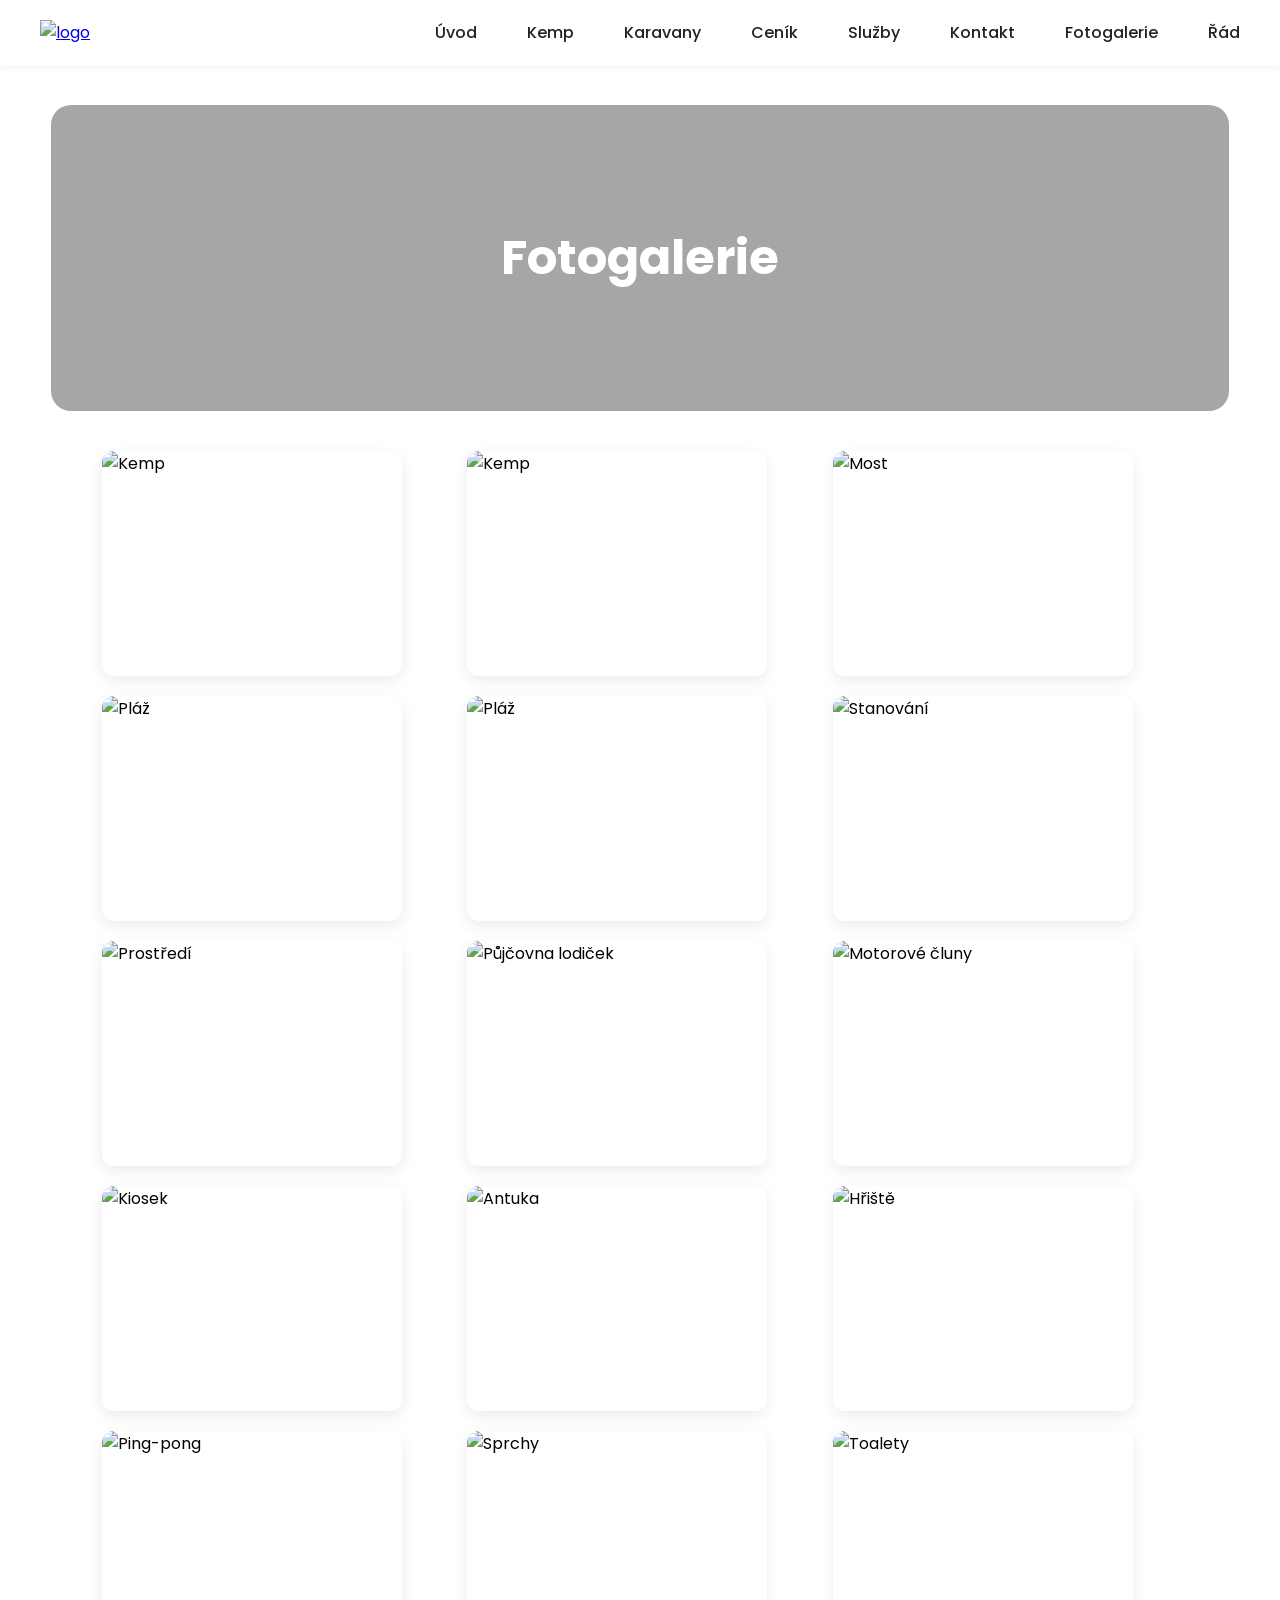
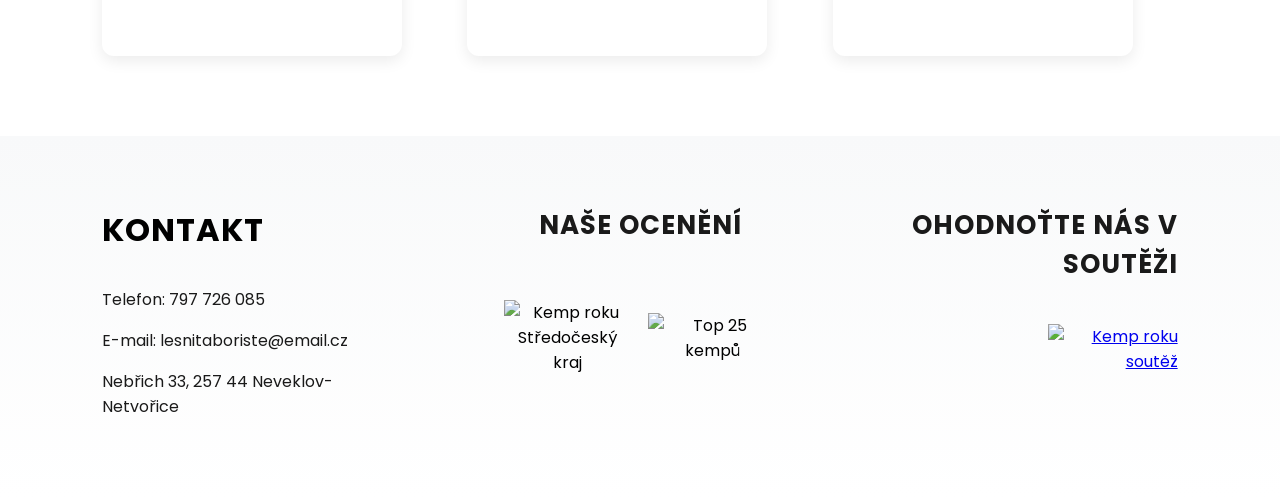
==== fotogalerie.html @ 0e8fe7a1 "add" ====
<!doctype html>
<html>
  <head>
    <meta charset="UTF-8" />
    <meta name="viewport" content="width=device-width, initial-scale=1.0" />
    <meta name="keywords" content="kemp, kempovani, slapy" />
    <meta
      name="description"
      content="Stanování a karavaning nebo ubytování v našich plně vybavených karavanech ve stinném a klidném lesním prostředí na břehu Slapské přehrady, pouhých 45 km od Prahy."
    />
    <title>Lesní tábořiště Nebřich</title>
    <link rel="stylesheet" href="style.css" />
    <link rel="icon" type="image/png" href="images/logo3.png" />
    <link
      href="https://fonts.googleapis.com/css2?family=Poppins:wght@400;500;600&display=swap"
      rel="stylesheet"
    />
    <link
      href="https://fonts.googleapis.com/css2?family=Montserrat:wght@400;600;700&display=swap"
      rel="stylesheet"
    />
  </head>
  <body>
    <header>
      <div class="navbar">
        <div class="logo">
          <a href="index.html"><img src="images/logo3.png" alt="logo" /></a>
        </div>
        <nav>
          <ul class="menu">
            <li><a href="index.html">Úvod</a></li>
            <li><a href="kempovani.html">Kemp</a></li>
            <li><a href="karavany.html">Karavany</a></li>
            <li><a href="cenik.html">Ceník</a></li>
            <li><a href="sluzby.html">Služby</a></li>
            <li><a href="konktakt.html">Kontakt</a></li>
            <li><a href="fotogalerie.html">Fotogalerie</a></li>
            <li><a href="rad.html">Řád</a></li>
          </ul>
        </nav>
      </div>
    </header>
    <main>
      <h1>Fotogalerie</h1>
      
      <section class="foto">
        <img src="fotogalerie/kemp1.jpg" alt="Kemp" loading="lazy">
        <img src="fotogalerie/kemp2.jpg" alt="Kemp" loading="lazy">
        <img src="fotogalerie/kemp3.jpg" alt="Most" loading="lazy">
        <img src="fotogalerie/kemp5.jpg" alt="Pláž" loading="lazy">
        <img src="fotogalerie/kemp6.jpg" alt="Pláž" loading="lazy">
        <img src="fotogalerie/kemp7.jpg" alt="Stanování" loading="lazy">
        <img src="fotogalerie/kemp8.jpg" alt="Prostředí" loading="lazy">
        <img src="fotogalerie/kemp4.jpg" alt="Půjčovna lodiček" loading="lazy">
        <img src="fotogalerie/kemp15.JPG" alt="Motorové čluny" loading="lazy">
        <img src="fotogalerie/kemp9.jpg" alt="Kiosek" loading="lazy">
        <img src="fotogalerie/kemp10.jpg" alt="Antuka" loading="lazy">
        <img src="fotogalerie/kemp13.jpg" alt="Hřiště" loading="lazy">
        <img src="fotogalerie/kemp14.jpg" alt="Ping-pong" loading="lazy">
        <img src="fotogalerie/kemp11.jpg" alt="Sprchy" loading="lazy">
        <img src="fotogalerie/kemp12.jpg" alt="Toalety" loading="lazy">
      </section>  

      <section class="oceneni">
        <div class="kontakt">
          <h2>Kontakt</h2>
          <p><a href="tel:797726085">Telefon: 797 726 085</a></p>
          <p>
            <a href="mailto:lesnitaboriste@email.cz"
              >E-mail: lesnitaboriste@email.cz</a
            >
          </p>
          <p><a href="https://www.google.com/maps/place/Lesn%C3%AD+t%C3%A1bo%C5%99i%C5%A1t%C4%9B+Neb%C5%99ich/@49.7700005,14.4098944,17z/data=!3m1!4b1!4m6!3m5!1s0x470b7802d6de301b:0x1d00af105e444360!8m2!3d49.7699971!4d14.4124693!16s%2Fg%2F1tl1m4s_?entry=ttu&g_ep=EgoyMDI2MDIyNS4wIKXMDSoASAFQAw%3D%3D" target="_blank" rel="noopener noreferrer">Nebřich 33, 257 44 Neveklov-Netvořice</a></p>
        </div>
        <div class="oceneni-center">
          <h2>Naše ocenění</h2>
          <img
            src="images/Kemp-roku_Badge_Stredocesky_2.png"
            alt="Kemp roku Středočeský kraj"
          />
          <img src="images/Kemp-roku_Badge_Top25.png" alt="Top 25 kempů" />
        </div>
        <div class="oceneni-right">
          <h2>Ohodnoťte nás v soutěži</h2>
          <a href="https://www.dokempu.cz/lesni-taboriste-nebrich--kemp-643" target="_blank">
            <img src="images/kemprokusoutez.png" alt="Kemp roku soutěž" />
          </a>
        </div>
      </section>

      <div id="lightbox" class="lightbox-modal">
        <span class="lb-close">&times;</span>
        <span class="lb-prev">&#10094;</span>
        <span class="lb-next">&#10095;</span>
        <img id="lightbox-img" src="" alt="Zvětšená fotka">
      </div>
</main>

<script>
    const images = document.querySelectorAll('.foto img');
    const lightbox = document.getElementById('lightbox');
    const lightboxImg = document.getElementById('lightbox-img');
    let currentIndex = 0;

    function openLightbox(index) {
        currentIndex = index;
        lightboxImg.src = images[currentIndex].src;
        lightbox.classList.add('active');
    }

    function closeLightbox() {
        lightbox.classList.remove('active');
        // Profi trik: po zavření vymažeme fotku z paměti, ať se web neseká
        setTimeout(() => { lightboxImg.src = ''; }, 300); 
    }

    function changeImage(direction, e) {
        if (e) e.stopPropagation();
        currentIndex = (currentIndex + direction + images.length) % images.length;
        lightboxImg.src = images[currentIndex].src;
    }

    images.forEach((img, index) => {
        img.addEventListener('click', () => openLightbox(index));
    });

    document.querySelector('.lb-close').addEventListener('click', closeLightbox);
    document.querySelector('.lb-prev').addEventListener('click', (e) => changeImage(-1, e));
    document.querySelector('.lb-next').addEventListener('click', (e) => changeImage(1, e));

    lightbox.addEventListener('click', (e) => {
        if (e.target === lightbox) closeLightbox();
    });

    document.addEventListener('keydown', (e) => {
        if (!lightbox.classList.contains('active')) return;
        if (e.key === 'ArrowRight') changeImage(1);
        if (e.key === 'ArrowLeft') changeImage(-1);
        if (e.key === 'Escape') closeLightbox();
    });
</script>

    </main>

  </body>
</html>
---- style.css ----
/* =====================================
   STYLE HEADER
===================================== */

* {
  margin: 0;
  padding: 0;
  box-sizing: border-box;
}

/* CELÝ HEADER */
header {
  background: white;
  padding: 20px 0;
  box-shadow: 0 2px 10px rgba(0,0,0,0.05);
  font-family: 'Poppins', sans-serif;
}

/* NAVBAR */
.navbar {
  max-width: 1200px;
  margin: 0 auto;   /* vystředění celé lišty */
  display: flex;
  align-items: center;
  justify-content: space-between;
}

/* LOGO */
.logo img {
  height: 80px;  /* zvětšeno */
}

/* MENU */
.menu {
  display: flex;
  list-style: none;
  gap: 50px;  /* větší mezery */
}

/* ODKAZY */
.menu li a {
  text-decoration: none;
  color: #222;
  font-weight: 500;
  position: relative;
  transition: color 0.3s ease;
}

/* ZELENÁ BARVA PŘI HOVER */
.menu li a:hover {
  color: #2e7d32;
}

/* ANIMOVANÁ ČÁRA */
.menu li a::after {
  content: "";
  position: absolute;
  left: 0;
  bottom: -6px;
  width: 0%;
  height: 3px;
  background-color: #2e7d32;
  transition: width 0.4s ease;
}

/* HOVER EFEKT ČÁRY */
.menu li a:hover::after {
  width: 100%;
}

/* 1. HLAVNÍ NADPIS (Banner)*/
main h1 {
  height: 34vh;
  min-height: 250px;
  margin: 40px 4% 40px 4%; 
  background: url("images/Solid_green.svg.png") center/cover no-repeat;
  display: flex;
  align-items: center;
  justify-content: center;
  position: relative;
  border-radius: 20px;
  color: white;
  font-size: 48px;
  font-weight: 700;
  z-index: 1;
}

main h1::after {
  content: "";
  position: absolute;
  inset: 0;
  background: rgba(0,0,0,0.35);
  border-radius: 20px;
  z-index: -1;
}





/* =====================================
      STYLE OCENENENI
===================================== */

.oceneni {
  display: flex;
  justify-content: space-between;
  align-items: flex-start;
  gap: 80px;

  background: linear-gradient(to bottom, #f8f9fa, #ffffff);
  padding: 70px 8%;
  margin-top: 70px;
}

/* Všechny 3 bloky */
.kontakt,
.oceneni-center,
.oceneni-right {
  flex: 1;
}

/* Zarovnání */
.kontakt {
  text-align: left;
}

.oceneni-center {
  text-align: center;
}

.oceneni-right {
  text-align: right;
}

/* Nadpisy */
.oceneni h2 {
  font-size: 26px;
  font-weight: 700;
  letter-spacing: 1px;
  margin-bottom: 40px;
  color: #1a1a1a;
  text-transform: uppercase;
}

/* ===== KONTAKT ===== */

.kontakt p {
  margin-bottom: 15px;
  font-size: 16px;
}

.kontakt a {
  text-decoration: none;
  color: #1a1a1a;
  position: relative;
  transition: color 0.3s ease;
}

/* Hover animace jako menu */
.kontakt a::after {
  content: "";
  position: absolute;
  left: 0;
  bottom: -4px;
  width: 0;
  height: 2px;
  background: #2e7d32;
  transition: width 0.3s ease;
}

.kontakt a:hover {
  color: #2e7d32;
}

.kontakt a:hover::after {
  width: 100%;
}

/* ===== OCENĚNÍ ===== */

.oceneni-center img {
  max-width: 160px;  /* Na velkém monitoru budou mít max 160px */
  width: 42%;        /* MAGIE: Na notebooku se zmenší tak, aby zabraly necelou půlku sloupce */
  margin: 15px 2%;   /* Okraje se taky inteligentně přizpůsobí */
  transition: all 0.35s ease;
  filter: grayscale(20%);
  display: inline-block; /* Pojistka, aby stály vedle sebe */
  vertical-align: middle;
}

.oceneni-center img:hover {
  transform: translateY(-8px) scale(1.08);
  filter: grayscale(0%);
}

/* ===== SOUTĚŽ ===== */

.oceneni-right img {
  max-width: 130px;  /* Na velkém monitoru to nepustí obrázek přes 150px */
  width: 100%;       /* MAGIE: Na notebooku/mobilu se plynule zmenší podle šířky sloupce */
  height: auto;      /* Aby se obrázek nedeformoval a zůstal hezky proporční */
  transition: all 0.3s ease;
}

.oceneni-right img:hover {
  transform: translateY(-6px) scale(1.05);
}

/* ===== RESPONSIVE ===== */

@media (max-width: 1000px) {
  .oceneni {
    flex-direction: column;
    text-align: center;
  }

  .kontakt,
  .oceneni-center,
  .oceneni-right {
    text-align: center;
  }
}




/* =====================================
   STYLE HOMEPAGE
===================================== */

body {
  font-family: 'Poppins', sans-serif;
}
/* =====================================
   GRID jen pro horní část
===================================== */

.homepage .homepage-top {
  display: grid;
  grid-template-columns: 2fr 1fr;
  gap: 80px;
  padding: 0 8% 80px 8%;
  align-items: start;
}

/* =====================================
   HERO
===================================== */

.homepage .hero {
  grid-column: 1 / -1;
  height: 34vh;
  min-height: 250px;
  margin-top: 20px; /* jen malé odsazení */
  background: url("images/Solid_green.svg.png") center/cover no-repeat;
  display: flex;
  align-items: center;
  justify-content: center;
  position: relative;
  border-radius: 20px;
}

.homepage .hero::after {
  content: "";
  position: absolute;
  inset: 0;
  background: rgba(0,0,0,0.35);
  border-radius: 20px;
}

.homepage .hero h1 {
  position: relative;
  color: white;
  font-size: 48px;
  font-weight: 700;
  z-index: 1;
}

/* =====================================
   ZÁKLADNÍ INFORMACE
===================================== */
.homepage .zakladniinformace,
.homepage .aktuality {
  margin-top: -60px;
}

.homepage .zakladniinformace {
  padding-top: 60px;
  font-size: 17px;
  line-height: 1.85;
  color: black;
}

.homepage .zakladniinformace h2 {
  font-size: 34px;
  margin-bottom: 30px;
}

/* Obrázek hned k prvnímu odstavci */

.homepage .zakladniinformace img {
  width: 48%;
  float: right;
  margin: 0 0 25px 35px;
  border-radius: 18px;
  box-shadow: 0 20px 45px rgba(0,0,0,0.08);
  transition: transform 0.4s ease, box-shadow 0.4s ease;
}

/* Hover efekt jako u ocenění */

.homepage .zakladniinformace img:hover {
  transform: scale(1.05);
  box-shadow: 0 30px 60px rgba(0,0,0,0.15);
}

/* video*/
.video {
    margin: -20px auto 60px auto; /* Vycentrování celého bloku */
    display: flex;
    justify-content: center;
    align-items: center;
}

.video iframe {
    /* STYL PODLE AKTUALIT */
    background-color: white;      /* Bílé pozadí pod videem */
    padding: 15px;                /* Mezera pro ten bílý "rámeček" */
    border-radius: 22px;          /* Stejné zaoblení jako u obsazenosti */
    box-shadow: 0 15px 45px rgba(0,0,0,0.1); /* Ten hezký stín z aktualit */
    
    /* Zelená čára nahoře */
    border-top: 5px solid #2d5a27; 
    
    /* Zajištění, že se nerozbije šířka z HTML */
    max-width: 100%; 
    height: 420px; /* Výška pro 16:9 poměr při šířce 100% */
}



/* =====================================
   AKTUALITY
===================================== */

.homepage .aktuality {
  margin-top: 60px;
  background: white;
  padding: 45px;
  border-radius: 22px;
  box-shadow: 0 25px 60px rgba(0,0,0,0.06);
  border-top: 5px solid #2e7d32;
  height: fit-content;
}

.homepage .aktuality h2 {
  font-size: 24px;
  margin-bottom: 30px;
}

.homepage .rok {
  margin-bottom: 28px;
}

.homepage .rok h3 {
  font-size: 18px;
  margin-bottom: 12px;
  color: black;
}

.homepage .rok ul {
  padding-left: 20px;
}

.homepage .rok li {
  margin-bottom: 10px;
  line-height: 1.6;
  color: black;
}

/* =====================================
   RESPONSIVE
===================================== */

@media (max-width: 1100px) {

  .homepage .homepage-top {
    grid-template-columns: 1fr;
  }

  .homepage .zakladniinformace img {
    float: none;
    width: 100%;
    margin: 30px 0;
  }

}



/* =====================================
   KEMPOVÁNÍ
==================================== */
/* 3. OBSAH POD BANNEREM - PŮVODNÍ, NEDOTKNUTO */
.kemp-page .kemp {
  padding: 10px 8% 0 8%; 
  margin-bottom: 80px;
}

.kemp-page .kemp h2 {
  font-size: 34px;
  margin-bottom: 25px;
  font-weight: 700;
}

.kemp-page .kemp img {
  width: 45%; 
  float: right;
  margin: 10px 0 25px 40px;
  border-radius: 18px;
  box-shadow: 0 15px 35px rgba(0,0,0,0.08);
  transition: transform 0.4s ease;
}

.kemp-page .kemp img:hover {
  transform: scale(1.03);
}

/* 4. OBSAZENOST - Rámeček (ten, co se povedl) */
.kemp-page .obsazenost {
  margin: 40px 8% 80px 8%;
  background: white;
  padding: 45px;
  border-radius: 22px;
  box-shadow: 0 25px 60px rgba(0,0,0,0.06);
  border-top: 5px solid #2e7d32;
}

.kemp-page .obsazenost h2 {
  font-size: 26px;
  margin-bottom: 20px;
  font-weight: 700;
}

/* =====================================
   SEKCE PLÁNEK KEMPU
===================================== */

/* Hlavní sekce */
.planek-sekce {
    padding-top: 0px; 
    padding-bottom: 10px;
    width: 100%;
    display: flex;
    flex-direction: column;
    align-items: center; 
}

/* Nadpis H3 - Těsně u textu */
.planek-sekce h3 {
    text-align: center;
    font-size: 32px;
    font-weight: 700;
    margin-top: 0;       
    margin-bottom: 30px;  
    color: #1a1a1a;
}

/* Kontejner pro mapy */
.planek-container {
    max-width: 1400px;
    margin: 0 auto;
    display: flex;
    justify-content: space-between; /* Automaticky udělá bezpečnou mezeru uprostřed */
    width: 100%;
    padding: 0 8%;
    box-sizing: border-box; /* Zabrání přetékání mimo obrazovku */
}

/* SAMOTNÁ FOTKA MAPY */
.planek-container img {
    width: 100%;
    max-width: 48%; /* TVŮJ NÁPAD S PROCENTY: Přesně tohle zabrání scrollování! */
    height: auto;
    object-fit: contain; /* Obrázek se nedeformuje */
    border-radius: 25px;
    box-shadow: 0 15px 45px rgba(0,0,0,0.12);
    transition: transform 0.3s ease;
    cursor: pointer;
}

/* Efekt při najetí myší na mapu */
.planek-container img:hover {
    transform: scale(1.02); /* Méně agresivní zvětšení */
}
/* =====================================
   RESPONSIVE 
===================================== */
@media (max-width: 1100px)  {
  .kemp-page .hero {
    margin: 20px 20px 0 20px;
  }

  .kemp-page .kemp img {
    float: none;
    width: 100%;
    margin: 30px 0;
  }

  .kemp-page .obsazenost {
    padding: 30px 20px;
    margin: 20px 5% 50px 5%;
  }

  .kemp-page .planek-container {
    flex-direction: column;
    align-items: center;
    gap: 30px; 
  }

.kemp-page .planek-container img {
    width: 90%; 
    max-width: 100%;
    height: auto; 
  }
}

/* =====================================
   CENÍK
===================================== */

.cenik {
    /* Původně tam bylo 80px na konci, teď tam dáme 0 */
    padding: 10px 8% 0 8%; 
    box-sizing: border-box;
}

/* Sjednocený hlavní nadpis sekce */
.cenik h2 {
    font-size: 34px;
    font-weight: 700;
    color: #000;
    margin-bottom: 25px; /* Smazáno margin-top: 0; */
}

/* Podnadpisy pro jednotlivé tabulky (pokud je máš) */
.cenik h3 {
    font-size: 26px;
    color: #000;
    margin-top: 50px;
    margin-bottom: 20px;
}

/* --- TABULKY --- */
.cenik table {
    width: 94%; /* TABULKA O MALINKO UŽŠÍ */
    margin: 20px auto 50px auto; /* auto ji krásně vycentruje doprostřed */
    border-collapse: collapse;
    font-family: 'Poppins', sans-serif; /* Sjednocený font */
    background-color: white;
    
    /* Moderní zakulacené rohy a jemný stín (jako u fotek) */
    border-radius: 12px; 
    overflow: hidden; 
    box-shadow: 0 10px 30px rgba(0,0,0,0.04);
}

/* Hlavička tabulky (Zelená) */
.cenik th {
    background-color: #2d5a27;
    color: white;
    text-align: left;
    padding: 15px 20px; /* Trošku víc vzduchu do buněk */
    font-size: 17px;
}

/* Řádky */
.cenik td {
    padding: 12px 20px;
    border-bottom: 1px solid #eee; /* Jemnější linka */
    color: #222;
    font-size: 16px;
}

/* Zebra efekt (každý sudý řádek je lehce šedý) */
.cenik tr:nth-child(even) {
    background-color: #fbfbfb;
}

/* PROFI EFEKT: Při najetí myší na řádek se lehounce podbarví do zelena */
.cenik tr:hover {
    background-color: #f1f8f1;
}

/* --- ODRÁŽKY POD TABULKOU --- */
.cenik ul {
    margin-bottom: 0; /* Smazali jsme zbytečných 40px pod seznamem */
    padding-left: 20px;
    list-style-position: outside; 
}

.cenik li {
    font-size: 16px;
    line-height: 1.6;
    color: #000;
    margin-bottom: 10px;
}

/* Černé puntíky */
.cenik li::marker {
    color: black;
    font-weight: bold;
}

/* =====================================
   RESPONZIVITA PRO MOBILY (CENÍK)
===================================== */
@media (max-width: 900px) {
    .cenik table {
        width: 100%; /* Na mobilu se tabulka roztáhne, ať není text zmačkaný */
        
        /* Záchrana proti scrollování stránky do stran! */
        display: block; 
        overflow-x: auto; /* Pokud se tabulka na malý mobil nevejde, bude se dát posouvat prstem doleva/doprava */
        white-space: nowrap; /* Text se v buňkách nerozbije do ošklivých nudlí */
    }
}


/* =====================================
  KONTAKT
===================================== */
/* Karta formuláře */
/* Karta formuláře - PŘÍSNÁ DIETA */
.form-karta {
    background: #ffffff;
    padding: 20px; 
    border-radius: 18px; 
    box-shadow: 0 10px 30px rgba(0,0,0,0.07);
    border-top: 5px solid #2d5a27;
    width: 100%;
    max-width: 420px; 
    box-sizing: border-box; 
    
    /* OPRAVA: Tímhle ho přirazíme zpátky doleva, aby lícoval s textem */
    margin: 0; 
}
.form-karta h3 {
    margin-top: 0;
    margin-bottom: 15px; 
    font-size: 20px;     
    color: #000;
    text-align: left;
}

/* Jednotlivá pole */
.pole {
    margin-bottom: 15px; 
    text-align: left;
}

.pole label {
    display: block;
    font-weight: bold;
    margin-bottom: 5px;
    font-size: 13px;     
}

.pole input, 
.pole textarea {
    width: 100%;
    max-width: 100%; 
    padding: 8px 10px; /* Zmenšené vnitřní mezery políček */
    border: 1px solid #ddd;
    border-radius: 8px;  
    font-size: 14px;     
    font-family: sans-serif;
    box-sizing: border-box; 
    transition: border-color 0.3s;
}

.pole input:focus, 
.pole textarea:focus {
    outline: none;
    border-color: #2d5a27;
}

/* Tlačítko (vyčištěno, ponechána jen jedna verze) */
.odeslat-tlacitko {
    background-color: #2d5a27;
    color: white;
    padding: 12px 25px;  
    border: none;
    border-radius: 10px; 
    font-size: 15px;     
    font-weight: bold;
    cursor: pointer;
    transition: all 0.3s ease;
    width: 100%;
    box-sizing: border-box;
}

.odeslat-tlacitko:hover {
    background-color: #1e3d1a;
    transform: translateY(-2px);
    box-shadow: 0 5px 15px rgba(0,0,0,0.1);
}
/* Responzivita - ZVĚTŠENO NA 1150px, aby to na noteboocích neblblo */
@media (max-width: 1150px) {
    .konatktni-udaje,
    .poloha,
    .kontakt-form-sekce {
        float: none;
        width: 100%; /* Roztáhne se na celou šířku */
        max-width: 700px; /* Aby formulář pod mapou nebyl přes celou obrazovku */
        margin: 0 auto 40px auto; /* Vystředí všechno pěkně doprostřed */
    }
}

.oceneni {
    clear: both; 
}

/* 1. LEVÁ STRANA: KONTAKTY */
.konatktni-udaje {
    float: left;
    width: 34%;           
    margin-left: 8%;
    box-sizing: border-box;
    margin-top: 40px;
}

/* 2. PRAVÁ STRANA: MAPA A CESTA */
.poloha {
    float: right;
    width: 50%;           
    margin-right: 8%;
    box-sizing: border-box;
    margin-top: 40px;
}

/* 3. LEVÁ STRANA: FORMULÁŘ */
.kontakt-form-sekce {
    float: left;
    clear: left;
    width: 34%;           
    margin-left: 8%;
    margin-top: 40px;
    margin-bottom: 60px;
    box-sizing: border-box;
}

/* Style textů a nadpisů*/
.kontakt h2,
.kontakt h3,
.kontakt p,
.kontakt p strong,
.cesta h3,
.cesta p {
    color: #000000;
}

.kontakt h2 {
    font-size: 32px;
    margin-top: 0;
    margin-bottom: 25px;
}

.kontakt h3 {
    font-size: 20px;
    margin: 25px 0 10px 0;
}

/* Hover efekt*/
.kontakt p {
    margin: 0;
    padding: 8px 0;
    font-size: 16px;
    border-left: 0px solid #2d5a27;
    transition: all 0.3s ease;
}

.kontakt p:hover {
    border-left: 4px solid #2d5a27;
    padding-left: 12px;
}

/* MAPA*/
.mapa iframe {
    width: 100%;          
    height: 450px;        
    border-radius: 20px;
    box-shadow: 0 15px 35px rgba(0,0,0,0.08);
    border-top: 5px solid #2d5a27;
    margin-bottom: 60px;
    display: block;
}

.cesta h3 {
    font-size: 24px;
    margin-bottom: 15px;
}

.cesta p {
    line-height: 1.6;
    margin-bottom: 15px;
}

/* ZMĚNĚNO Z 900px na 1100px */
@media (max-width: 1100px) {
    .konatktni-udaje,
    .poloha,
    .kontakt-form-sekce {
        float: none;
        width: auto;
        margin-left: 8%;
        margin-right: 8%;
    }
}

/* =====================================
  SLUŽBY
===================================== */
/* ========================================================
   STRÁNKA SLUŽBY - MENŠÍ OBRÁZKY A CIK-CAK DESIGN
   ======================================================== */

/* Přitáhneme H1 blíž k obsahu */
main:has(.sluzby) > h1 {
    margin-bottom: 10px;
}

/* Ochrana tvé hotové sekce Ocenění dole */
.oceneni {
    clear: both;
}

/* Hlavní mřížka pro služby */
.sluzby {
    display: grid;
    grid-template-columns: 1fr 1fr; 
    grid-template-rows: auto auto max-content max-content max-content auto auto;
    padding: 0 8%;
    column-gap: 60px; 
    margin-top: 50px;
    margin-bottom: 100px;
}

/* Všechny texty čistě černé */
.sluzby h2, .sluzby p {
    color: #000000;
}

.sluzby h2 {
    font-size: 34px; 
    margin-top: 0;
    margin-bottom: 20px;
}

.sluzby p {
    font-size: 16px;
    line-height: 1.7; 
    margin-top: 0;
    margin-bottom: 15px;
}

/* ========================================================
   POZICOVÁNÍ - STŘÍDÁNÍ STRAN (CIK-CAK)
   ======================================================== */

/* 1. Recepce */
.recepce { grid-column: 1; grid-row: 1; align-self: center; margin-bottom: 80px; }
.recepce-image { grid-column: 2; grid-row: 1; align-self: center; margin-bottom: 80px; }

/* 2. Kiosek */
.kiosek-image { grid-column: 1; grid-row: 2; align-self: center; margin-bottom: 80px; }
.kiosek { grid-column: 2; grid-row: 2; align-self: center; margin-bottom: 80px; }

/* 3. Půjčovna lodiček */
.sluzby > h2 { grid-column: 1; grid-row: 3; margin-bottom: 15px; }
.sluzby > p:nth-of-type(1) { grid-column: 1; grid-row: 4; }
.sluzby > p:nth-of-type(2) { grid-column: 1; grid-row: 5; }
.sluzby > p:nth-of-type(3) { grid-column: 1; grid-row: 6; margin-bottom: 80px; }

.pujcovna-image {
    grid-column: 2;
    grid-row: 3 / 7; 
    align-self: center;
    margin-bottom: 80px;
}

/* 4. Obchod */
.obchod-image { grid-column: 1; grid-row: 7; align-self: center; }
.obchod { grid-column: 2; grid-row: 7; align-self: center; }

/* Schování prázdného divu v HTML */
.pujcovna { display: none; }

/* ========================================================
   ZMENŠENÉ OBRÁZKY S EFEKTEM (Jako u Ocenění)
   ======================================================== */
.sluzby img {
    width: 80%; /* OBRÁZKY JSOU TEĎ MENŠÍ (Zabírají 80 % sloupce) */
    margin: 0 auto; /* Vycentruje zmenšený obrázek v jeho sloupci */
    border-radius: 20px; 
    box-shadow: 0 15px 35px rgba(0,0,0,0.08); 
    transition: transform 0.3s ease, box-shadow 0.3s ease; /* Příprava pro plynulý efekt */
    display: block;
}

/* Klasické zvětšení při najetí myší */
.sluzby img:hover {
    transform: scale(1.05); /* Obrázek se hezky nafoukne */
    box-shadow: 0 20px 45px rgba(0,0,0,0.12); /* Stín se mírně zvětší */
}

/* ========================================================
   RESPONZIVITA (MOBILY)
   ======================================================== */
@media (max-width: 900px) {
    .sluzby {
        grid-template-columns: 1fr;
        gap: 0;
    }
    .sluzby img {
        width: 100%; 
    }
    
    .recepce { grid-column: 1; grid-row: 1; margin-bottom: 20px; }
    .recepce-image { grid-column: 1; grid-row: 2; margin-bottom: 60px; }
    
    .kiosek { grid-column: 1; grid-row: 3; margin-bottom: 20px; }
    .kiosek-image { grid-column: 1; grid-row: 4; margin-bottom: 60px; }
    
    .sluzby > h2 { grid-column: 1; grid-row: 5; margin-bottom: 10px; }
    .sluzby > p:nth-of-type(1) { grid-column: 1; grid-row: 6; margin-bottom: 15px; }
    .sluzby > p:nth-of-type(2) { grid-column: 1; grid-row: 7; margin-bottom: 15px; }
    .sluzby > p:nth-of-type(3) { grid-column: 1; grid-row: 8; margin-bottom: 20px; }
    .pujcovna-image { grid-column: 1; grid-row: 9; margin-bottom: 60px; }
    
    .obchod { grid-column: 1; grid-row: 10; margin-bottom: 20px; }
    .obchod-image { grid-column: 1; grid-row: 11; margin-bottom: 0; }
}

/* =====================================
   STRÁNKA KARAVANY
===================================== */

/* --- 1. ÚVOD: UBYTOVÁNÍ V KARAVANECH --- */

.karavany {
    display: grid;
    grid-template-columns: 1fr 1fr;
    padding: 10px 8% 0 8%; /* MEZERA OPRAVENA: Stejná jako u kempování */
    column-gap: 60px;
    margin-bottom: 80px;
    align-items: start;
    box-sizing: border-box; 
}

/* Jednotný nadpis jako všude jinde */
.karavany h2 {
    grid-column: 1 / -1; 
    font-size: 34px;
    font-weight: 700;
    color: #000;
    margin-bottom: 25px; /* Tady jsem smazal ten margin-top: 0; */
}

.karavaning p {
    font-size: 16px;
    line-height: 1.7;
    color: #000;
    margin-top: 0;
    margin-bottom: 15px;
}

.karavaning-image img {
    width: 85%; /* ZMENŠENÝ OBRÁZEK podle přání */
    margin-left: auto; /* Přilepí zmenšený obrázek hezky doprava */
    display: block;
    height: auto;
    border-radius: 18px;
    box-shadow: 0 15px 35px rgba(0,0,0,0.08);
    transition: transform 0.3s ease;
}

.karavaning-image img:hover {
    transform: scale(1.02);
}

/* --- 2. FOTOGALERIE KARAVANŮ --- */
.fotogalerie {
    padding: 0 8%;
    margin-bottom: 80px;
}

.fotogalerie h3 {
    font-size: 32px;
    color: #000;
    margin-top: 0;
    margin-bottom: 30px;
    font-weight: 700;
    text-align: center; /* NADPIS VYCENTROVÁN */
}

.fotogalerie-grid {
    display: grid;
    grid-template-columns: repeat(3, 1fr); 
    gap: 20px; 
    max-width: 1000px; 
    margin: 0 auto; 
}

.fotogalerie-grid img {
    width: 100%;
    aspect-ratio: 4 / 3; 
    object-fit: cover;
    border-radius: 12px;
    box-shadow: 0 8px 20px rgba(0,0,0,0.05);
    transition: transform 0.3s ease, box-shadow 0.3s ease;
    cursor: pointer;
}

.fotogalerie-grid img:hover {
    transform: translateY(-5px); 
    box-shadow: 0 12px 30px rgba(0,0,0,0.12);
}

/* --- 3. CENY (Čistý text bez boxu a zelené barvy) --- */
.ceny-karavanu {
    padding: 0 8%;
    margin-bottom: 60px;
}

.ceny-karavanu h3 {
    font-size: 32px;
    margin-bottom: 25px;
    color: #000;
}

.ceny p {
    font-size: 16px;
    line-height: 1.6;
    margin-bottom: 15px;
    color: #000;
}

.ceny b {
    color: #000; /* Zelená odstraněna */
    font-weight: bold;
}

.ceny ul {
    padding-left: 20px;
    margin-top: 20px;
}

.ceny li {
    font-size: 16px;
    line-height: 1.6;
    color: #000;
    margin-bottom: 12px;
}

/* Černé odrážky u cen */
.ceny li::marker {
    color: #000; 
}

/* --- 4. REZERVACE (Rámeček ve stylu Obsazenosti) --- */
.rezervace {
    background: white;
    padding: 40px;
    border-radius: 22px;
    box-shadow: 0 25px 60px rgba(0,0,0,0.06);
    border-top: 5px solid #2e7d32;
    box-sizing: border-box; 
    margin: 0 8% 80px 8%; 
}

.rezervace h3 {
    font-size: 32px;
    margin-top: 0;
    margin-bottom: 25px;
    color: #000;
}

.rezervace p {
    font-size: 16px;
    line-height: 1.6;
    margin-bottom: 15px;
    color: #000;
}

.rezervace b {
    color: black; 
    font-size: 17px;
}

.rezervace ul {
    padding-left: 20px;
    margin-top: 20px;
}

.rezervace li {
    font-size: 16px;
    line-height: 1.6;
    color: #000;
    margin-bottom: 12px;
}

.rezervace li::marker {
    color: black;
    font-weight: bold;
}

.rezervace-kalendar {
    margin-top: 35px;
}

.rezervace-kalendar h4 {
    font-size: 26px;
    margin: 0 0 10px 0;
    color: #000;
}

.rezervace-kalendar-subtitle,
.availability-meta,
.availability-note {
    font-size: 16px;
    line-height: 1.6;
    color: #000;
}

.rezervace-kalendar-subtitle {
    margin-bottom: 15px;
}

.availability-meta {
    margin: 12px 0 18px 0;
}

.availability-controls {
    display: flex;
    flex-wrap: wrap;
    align-items: center;
    justify-content: space-between;
    gap: 12px 16px;
    margin: 0 0 18px 0;
}

.availability-mode,
.availability-nav {
    display: inline-flex;
    align-items: center;
    gap: 8px;
}

.availability-btn {
    border: 1px solid #cfd9cf;
    background: #fff;
    color: #1c1c1c;
    font-family: 'Poppins', sans-serif;
    font-size: 14px;
    font-weight: 600;
    border-radius: 10px;
    padding: 8px 14px;
    cursor: pointer;
    transition: background-color .15s ease, color .15s ease, border-color .15s ease, box-shadow .15s ease;
}

.availability-btn:hover {
    border-color: #aab8aa;
    box-shadow: 0 3px 10px rgba(0,0,0,0.05);
}

.availability-btn:disabled {
    opacity: .45;
    cursor: not-allowed;
    box-shadow: none;
}

.availability-btn:focus-visible {
    outline: 2px solid #2e7d32;
    outline-offset: 2px;
}

.availability-btn.is-active {
    background: #2d5a27;
    border-color: #2d5a27;
    color: #fff;
}

.availability-period-label {
    display: inline-block;
    min-width: 190px;
    text-align: center;
    font-size: 14px;
    font-weight: 600;
    color: #1d1d1d;
}

.calendar-legend {
    display: flex;
    flex-wrap: wrap;
    gap: 10px;
    margin-bottom: 8px;
}

.legend-item {
    font-size: 14px;
    border-radius: 999px;
    padding: 6px 12px;
    border: 1px solid rgba(0,0,0,0.08);
}

.legend-free {
    background: #e9f6ea;
    color: #1f6e28;
}

.legend-reserved {
    background: #fdecec;
    color: #b3261e;
}

.legend-tentative {
    background: #fff4e5;
    color: #a45a00;
}

.availability-month {
    margin-top: 25px;
}

.availability-month h5 {
    font-size: 22px;
    margin: 0 0 12px 0;
    color: #1a1a1a;
    text-transform: capitalize;
}

.availability-table-wrap {
    overflow-x: auto;
    border-radius: 14px;
    box-shadow: 0 10px 30px rgba(0,0,0,0.04);
    background: #fff;              /* důležité */
    border: 1px solid #dfe8df;
}

.availability-table {
    width: 100%;
    min-width: 860px;
    border-collapse: separate;
    border-spacing: 0;
    background: #fff;
    border: 0px;
    border-radius: 0px;
    overflow: visible;
}

.availability-table caption {
    position: absolute;
    width: 1px;
    height: 1px;
    padding: 0;
    margin: -1px;
    overflow: hidden;
    clip: rect(0, 0, 0, 0);
    border: 0;
}

.availability-table th,
.availability-table td {
    font-size: 14px;
    padding: 8px 10px;
    text-align: center;
    border-bottom: 1px solid #edf2ed;
}

.availability-table thead th {
    background: #f2f7f2;
    color: #20411d;
    position: sticky;
    top: 0;
    z-index: 1;
    font-weight: 700;
}

.availability-table .date-cell {
    text-align: left;
    color: #1a1a1a;
    white-space: nowrap;
    background: #fbfdfb;
    font-weight: 600;
}

.availability-table tbody tr:nth-child(even) .date-cell {
    background: #f6faf6;
}

.availability-table th:not(.date-cell),
.availability-table .status-cell {
    width: 96px;
    min-width: 96px;
    max-width: 96px;
}

.status-cell {
    white-space: nowrap;
    position: relative;
    padding: 2px !important;
    height: 34px;
}

.status-dot {
    display: block;
    width: 100%;
    height: 100%;
    margin: 0;
    position: relative;
    border-radius: 4px;
    overflow: hidden;
    background: #d8efdc;
    box-shadow: inset 0 0 0 1px #b1d9b8;
}

/* základní barvy */
.status-free {
    background: transparent;
}

.status-free .status-dot {
    --status-fill: #d8efdc;
    --status-border: #b1d9b8;
    background: var(--status-fill);
    box-shadow: inset 0 0 0 0.75px var(--status-border);
}

.status-reserved {
    background: transparent;
}

.status-reserved .status-dot {
    --status-fill: #f5d7d7;
    --status-border: #e3afaf;
    background: var(--status-fill);
    box-shadow: inset 0 0 0 0.75px var(--status-border);
}

.status-tentative {
    background: transparent;
}

.status-tentative .status-dot {
    --status-fill: #f8e7cd;
    --status-border: #e7c89d;
    background: var(--status-fill);
    box-shadow: inset 0 0 0 0.75px var(--status-border);
}

/* společný základ pro půlené buňky */
.status-cell.status-edge-start .status-dot,
.status-cell.status-edge-end .status-dot {
    background: #d8efdc;
    box-shadow: inset 0 0 0 0.75px #b1d9b8;
}

.status-cell.status-edge-start .status-dot::before,
.status-cell.status-edge-start .status-dot::after,
.status-cell.status-edge-end .status-dot::before,
.status-cell.status-edge-end .status-dot::after {
    content: "";
    position: absolute;
    left: 0;
    width: 100%;
    height: 50%;
    box-sizing: border-box;
}

/* první den rezervace = horní půlka volná, dolní půlka obsazená */
.status-cell.status-edge-start .status-dot::before {
    top: 0;
    background: var(--status-adjacent-fill, #d8efdc);
    border-top: 1px solid var(--status-adjacent-border, #b1d9b8);
    border-left: 1px solid var(--status-adjacent-border, #b1d9b8);
    border-right: 1px solid var(--status-adjacent-border, #b1d9b8);
    border-radius: 4px 4px 0 0;
}

.status-cell.status-edge-start .status-dot::after {
    bottom: 0;
    background: var(--status-fill, #f5d7d7);
    border-bottom: 1px solid var(--status-border, #e3afaf);
    border-left: 1px solid var(--status-border, #e3afaf);
    border-right: 1px solid var(--status-border, #e3afaf);
    border-radius: 0 0 4px 4px;
}

/* poslední den rezervace = horní půlka obsazená, dolní půlka volná */
.status-cell.status-edge-end .status-dot::before {
    top: 0;
    background: var(--status-fill, #f5d7d7);
    border-top: 1px solid var(--status-border, #e3afaf);
    border-left: 1px solid var(--status-border, #e3afaf);
    border-right: 1px solid var(--status-border, #e3afaf);
    border-radius: 4px 4px 0 0;
}

.status-cell.status-edge-end .status-dot::after {
    bottom: 0;
    background: var(--status-adjacent-fill, #d8efdc);
    border-bottom: 1px solid var(--status-adjacent-border, #b1d9b8);
    border-left: 1px solid var(--status-adjacent-border, #b1d9b8);
    border-right: 1px solid var(--status-adjacent-border, #b1d9b8);
    border-radius: 0 0 4px 4px;
}

.availability-fallback {
    font-size: 16px;
    line-height: 1.6;
    background: #f7f7f7;
    border-radius: 12px;
    padding: 14px 16px;
    border: 1px solid #ececec;
    color: #222;
}

/* =====================================
   RESPONZIVITA (MOBILY A NOTEBOOKY)
===================================== */
@media (max-width: 1100px) {
    .karavany {
        grid-template-columns: 1fr; 
        gap: 30px;
    }
    
    .karavaning-image img {
        width: 100%; /* Na mobilu vrátíme obrázek na plnou šířku */
        margin-top: 20px;
    }
    
    .fotogalerie-grid {
        grid-template-columns: repeat(2, 1fr); 
        padding: 0 20px; 
    }
    
    .rezervace {
        padding: 30px 20px; 
        margin: 0 5% 50px 5%; 
    }

    .rezervace-kalendar h4 {
        font-size: 23px;
    }

    .availability-controls {
        align-items: flex-start;
        justify-content: flex-start;
        gap: 8px 10px;
    }

    .availability-period-label {
        min-width: 165px;
    }

    .availability-table {
        min-width: 740px;
    }
}

@media (max-width: 600px) {
    .fotogalerie-grid {
        grid-template-columns: 1fr; 
    }

    .calendar-legend {
        gap: 8px;
    }

    .legend-item {
        font-size: 13px;
        padding: 5px 10px;
    }

    .availability-controls {
        flex-direction: column;
        align-items: flex-start;
    }

    .availability-mode,
    .availability-nav {
        width: 100%;
        flex-wrap: wrap;
    }

    .availability-btn {
        padding: 8px 12px;
    }

    .availability-period-label {
        min-width: 0;
        text-align: left;
    }

    .availability-table th,
    .availability-table td {
        padding: 8px 9px;
    }

    .status-cell {
        min-width: 38px;
        height: 30px;
    }
}
/* =====================================
   STRÁNKA FOTOGALERIE - DOKONALÁ MŘÍŽKA
===================================== */

main > h1 {
    margin-bottom: 40px; 
    padding: 0 8%;
}

.foto {
    display: grid;
    /* Automatická mřížka - sama se srovná podle velikosti monitoru */
    grid-template-columns: repeat(auto-fill, minmax(280px, 1fr));
    gap: 20px;
    padding: 0 8%;
    margin-bottom: 80px;
}

.foto img {
    width: 300px;  
    height: 225px; 
    object-fit: cover; 
    border-radius: 12px;
    cursor: pointer;
    box-shadow: 0 5px 15px rgba(0,0,0,0.08);
    transition: transform 0.3s ease, box-shadow 0.3s ease;
    
    /* OPRAVA OSTROSTI */
    /* Smazali jsme will-change a přidali tohle. 
       Zabrání to prohlížeči, aby při animaci fotku "rozmazal" */
    backface-visibility: hidden;
    transform: translateZ(0);
}


/* =====================================
   LIGHTBOX (Kino režim pro kvalitní fotky)
===================================== */
.lightbox-modal {
    position: fixed;
    top: 0;
    left: 0;
    width: 100%;
    height: 100%;
    background-color: rgba(0, 0, 0, 0.95);
    z-index: 9999;
    display: flex;
    align-items: center;
    justify-content: center;
    opacity: 0;
    visibility: hidden;
    transition: opacity 0.3s ease, visibility 0.3s ease;
}

.lightbox-modal.active {
    opacity: 1;
    visibility: visible;
}

#lightbox-img {
    max-width: 90vw; 
    max-height: 90vh; 
    object-fit: contain; 
    border-radius: 5px;
    box-shadow: 0 0 40px rgba(0,0,0,0.6);
}

/* Ovládací prvky (Křížek a šipky) */
.lb-close, .lb-prev, .lb-next {
    position: absolute;
    color: white;
    font-weight: bold;
    cursor: pointer;
    transition: color 0.2s ease, transform 0.2s ease;
    user-select: none;
    z-index: 10000;
}

.lb-close {
    top: 20px;
    right: 40px;
    font-size: 50px;
}

.lb-prev, .lb-next {
    font-size: 60px; /* Větší šipky pro snazší klikání */
}

.lb-prev { left: 30px; }
.lb-next { right: 30px; }

.lb-close:hover, .lb-prev:hover, .lb-next:hover {
    color: #2d5a27; 
    transform: scale(1.15); 
}

/* Responzivita pro mobily */
@media (max-width: 700px) {
    .lb-close { top: 10px; right: 20px; font-size: 40px; }
    .lb-prev { left: 10px; font-size: 40px; }
    .lb-next { right: 10px; font-size: 40px; }
    #lightbox-img { max-width: 100vw; max-height: 80vh; }
}

/* =====================================
   STRÁNKA ŘÁD
===================================== */

/* Obalení veškerého textu Řádu do sjednocené krabice */
.rad {
    padding: 10px 8% 0 8%; /* MEZERA: Stejná jako u kempování a karavanů */
    box-sizing: border-box;
}

/* Sjednocený hlavní nadpis sekce */
.rad h2 {
    font-size: 34px;
    font-weight: 700;
    color: #000;
    margin-bottom: 25px;
}

/* Podnadpisy */
.rad h3 {
    font-size: 24px;
    color: #000;
    margin-top: 40px; 
    margin-bottom: 15px;
    font-weight: 600;
}

/* Běžný text */
.rad p {
    font-size: 16px;
    line-height: 1.7;
    color: #000;
    margin-top: 0;
    margin-bottom: 15px;
}

/* Poslední pozdrav */
.rad p:last-of-type {
    margin-bottom: 60px; /* Víc místa před Oceněním */
    font-weight: bold;
    color: black; 
}

/* Seznamy (Odrážky) */
.rad ul {
    margin-top: 0;
    margin-bottom: 25px;
    padding-left: 20px; 
    list-style-position: outside; 
}

.rad li {
    font-size: 16px;
    line-height: 1.7;
    color: #000;
    margin-bottom: 12px;
}

/* Zelené odrážky */
.rad li::marker {
    color: #2d5a27;
    font-weight: bold;
}
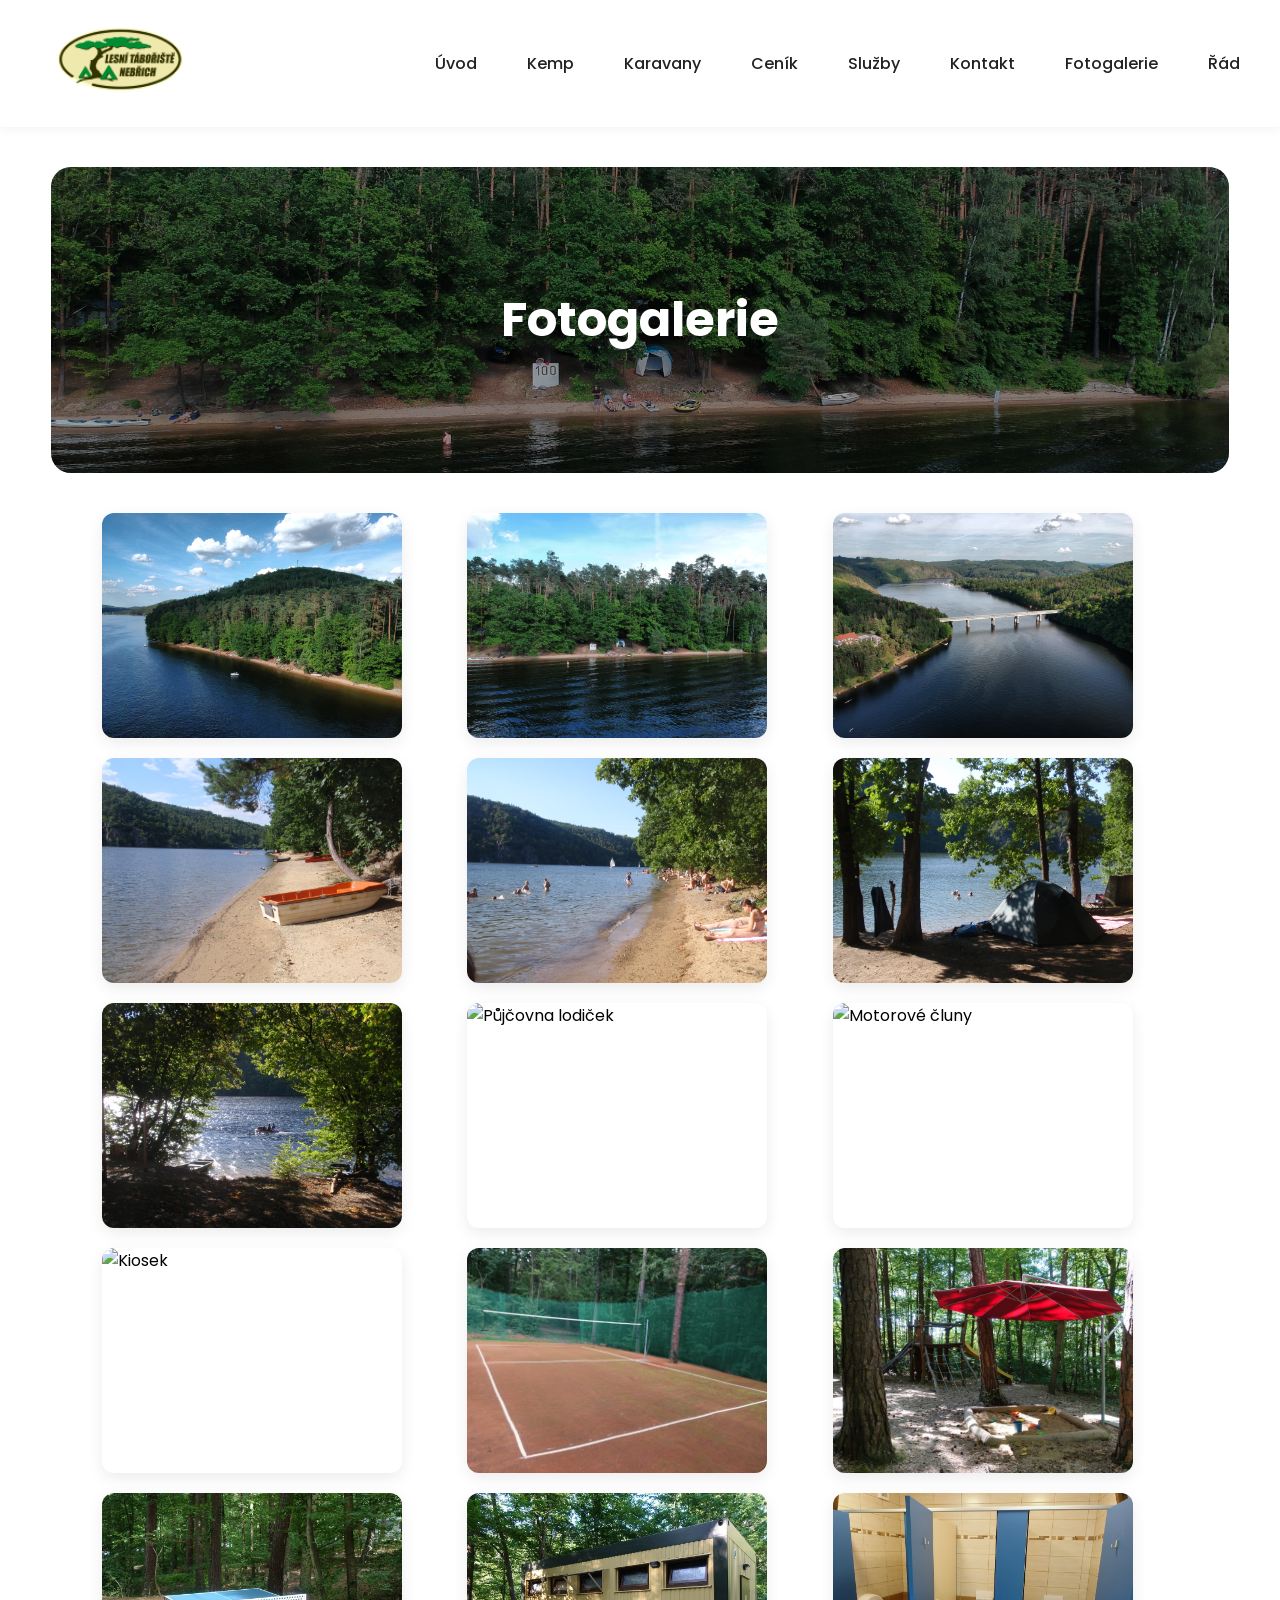
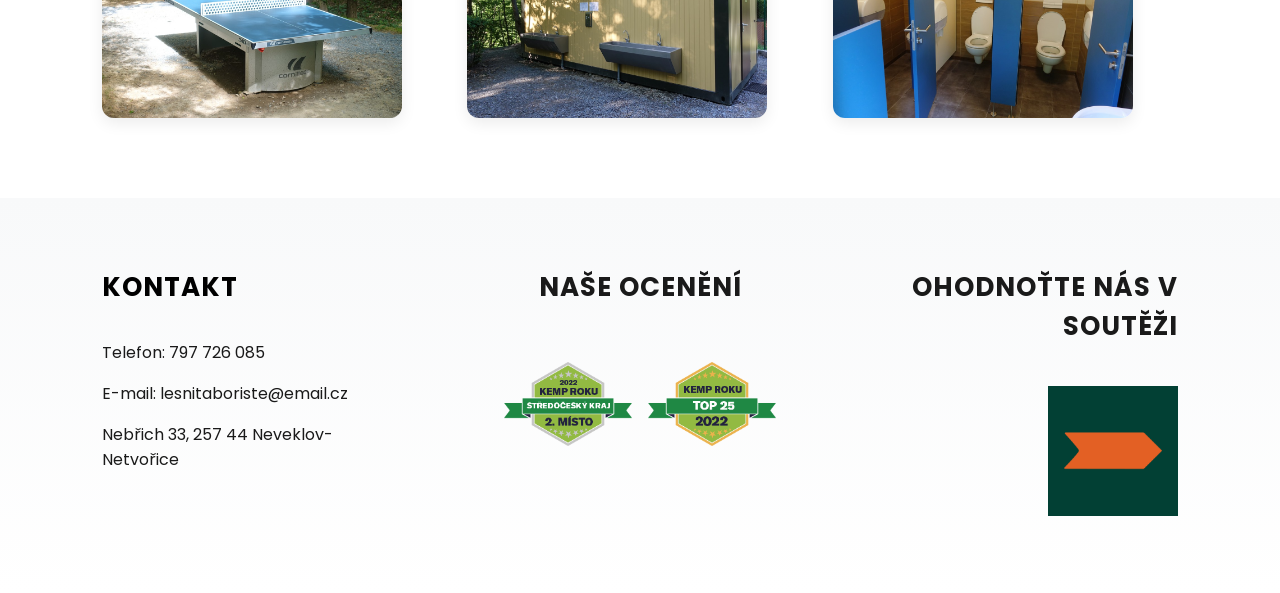
==== commit e33b58c1: "fix photos" ====
--- a/fotogalerie.html
+++ b/fotogalerie.html
@@ -47,14 +47,14 @@
         <img src="fotogalerie/kemp1.jpg" alt="Kemp" loading="lazy">
         <img src="fotogalerie/kemp2.jpg" alt="Kemp" loading="lazy">
         <img src="fotogalerie/kemp3.jpg" alt="Most" loading="lazy">
-        <img src="fotogalerie/kemp5.jpg" alt="Pláž" loading="lazy">
-        <img src="fotogalerie/kemp6.jpg" alt="Pláž" loading="lazy">
-        <img src="fotogalerie/kemp7.jpg" alt="Stanování" loading="lazy">
-        <img src="fotogalerie/kemp8.jpg" alt="Prostředí" loading="lazy">
-        <img src="fotogalerie/kemp4.jpg" alt="Půjčovna lodiček" loading="lazy">
+        <img src="fotogalerie/kemp5.JPG" alt="Pláž" loading="lazy">
+        <img src="fotogalerie/kemp6.JPG" alt="Pláž" loading="lazy">
+        <img src="fotogalerie/kemp7.JPG" alt="Stanování" loading="lazy">
+        <img src="fotogalerie/kemp8.JPG" alt="Prostředí" loading="lazy">
+        <img src="fotogalerie/kemp4.JPG" alt="Půjčovna lodiček" loading="lazy">
         <img src="fotogalerie/kemp15.JPG" alt="Motorové čluny" loading="lazy">
-        <img src="fotogalerie/kemp9.jpg" alt="Kiosek" loading="lazy">
-        <img src="fotogalerie/kemp10.jpg" alt="Antuka" loading="lazy">
+        <img src="fotogalerie/kemp9.JPG" alt="Kiosek" loading="lazy">
+        <img src="fotogalerie/kemp10.JPG" alt="Antuka" loading="lazy">
         <img src="fotogalerie/kemp13.jpg" alt="Hřiště" loading="lazy">
         <img src="fotogalerie/kemp14.jpg" alt="Ping-pong" loading="lazy">
         <img src="fotogalerie/kemp11.jpg" alt="Sprchy" loading="lazy">
--- a/style.css
+++ b/style.css
@@ -74,7 +74,8 @@
   height: 34vh;
   min-height: 250px;
   margin: 40px 4% 40px 4%; 
-  background: url("images/Solid_green.svg.png") center/cover no-repeat;
+  background: url("fotogalerie/kemp2.jpg") center /100% no-repeat;
+  background-position: center 55%;
   display: flex;
   align-items: center;
   justify-content: center;
@@ -142,6 +143,10 @@
   margin-bottom: 40px;
   color: #1a1a1a;
   text-transform: uppercase;
+}
+
+.oceneni .kontakt h2 {
+  font-size: 26px;
 }
 
 /* ===== KONTAKT ===== */
@@ -241,42 +246,13 @@
   display: grid;
   grid-template-columns: 2fr 1fr;
   gap: 80px;
-  padding: 0 8% 80px 8%;
+  padding: 10px 8% 80px 8%;
   align-items: start;
 }
 
 /* =====================================
    HERO
 ===================================== */
-
-.homepage .hero {
-  grid-column: 1 / -1;
-  height: 34vh;
-  min-height: 250px;
-  margin-top: 20px; /* jen malé odsazení */
-  background: url("images/Solid_green.svg.png") center/cover no-repeat;
-  display: flex;
-  align-items: center;
-  justify-content: center;
-  position: relative;
-  border-radius: 20px;
-}
-
-.homepage .hero::after {
-  content: "";
-  position: absolute;
-  inset: 0;
-  background: rgba(0,0,0,0.35);
-  border-radius: 20px;
-}
-
-.homepage .hero h1 {
-  position: relative;
-  color: white;
-  font-size: 48px;
-  font-weight: 700;
-  z-index: 1;
-}
 
 /* =====================================
    ZÁKLADNÍ INFORMACE
